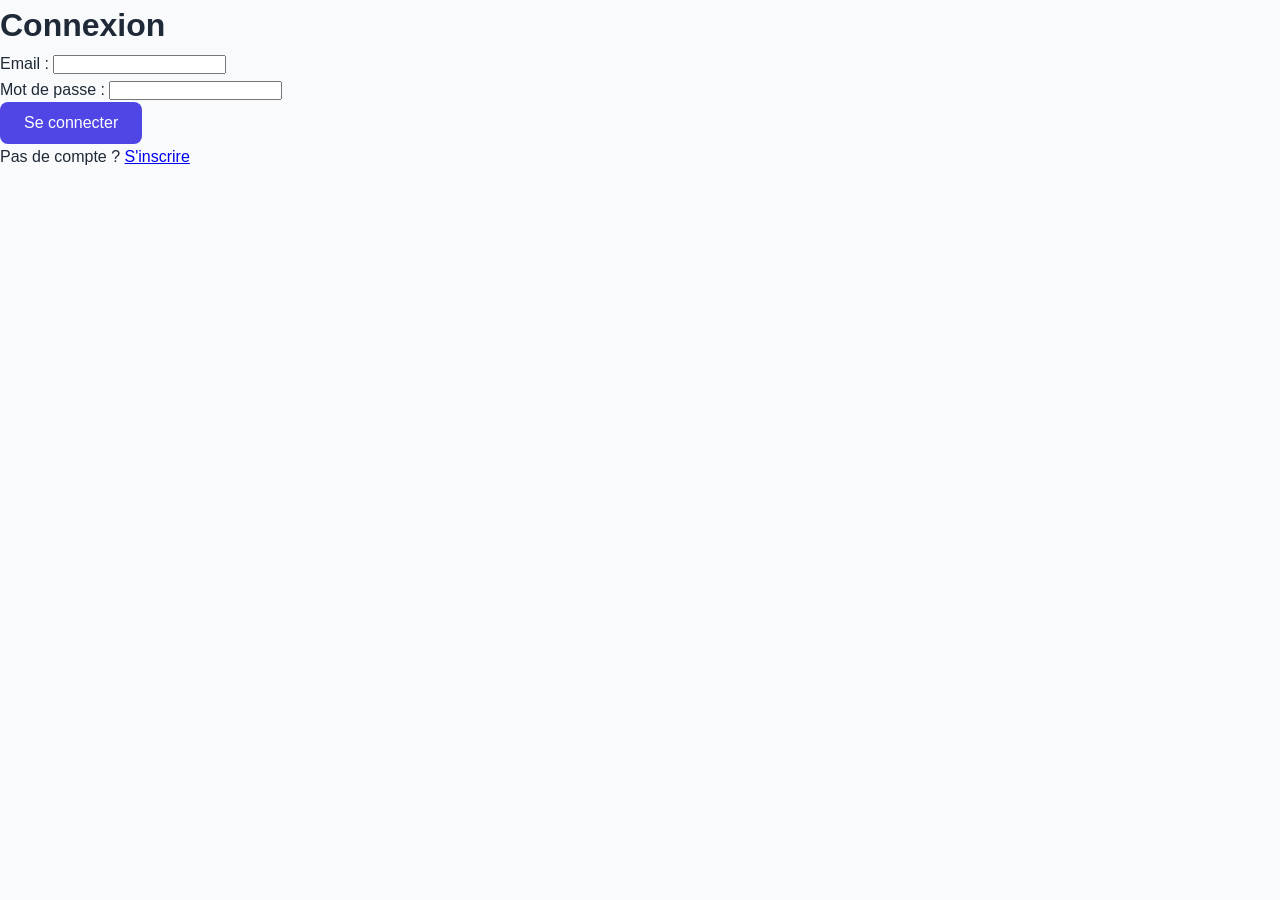
==== index.html @ 0a21cb87 "version initial du projet" ====
<!DOCTYPE html>
<html lang="fr">
<head>
    <meta charset="UTF-8">
    <meta name="viewport" content="width=device-width, initial-scale=1.0">
    <title>Login</title>
    <link rel="stylesheet" href="styles.css">
</head>
<body>
    <div>
        <h1>Connexion</h1>
        <form>
            <div>
                <label for="email">Email :</label>
                <input type="email" id="email" name="email" required>
            </div>
            <div>
                <label for="password">Mot de passe :</label>
                <input type="password" id="password" name="password" required>
            </div>
            <button type="submit">Se connecter</button>
        </form>
        <p>Pas de compte ? <a href="register.html">S'inscrire</a></p>
    </div>
</body>
</html>
---- styles.css ----
* {
    margin: 0;
    padding: 0;
    box-sizing: border-box;
}

:root {
    --primary-color: #4f46e5;
    --secondary-color: #10b981;
    --danger-color: #ef4444;
    --bg-color: #f9fafb;
    --text-color: #1f2937;
    --border-color: #e5e7eb;
}

body {
    font-family: 'Segoe UI', Tahoma, Geneva, Verdana, sans-serif;
    background-color: var(--bg-color);
    color: var(--text-color);
    line-height: 1.6;
}

header {
    background-color: white;
    box-shadow: 0 1px 3px rgba(0, 0, 0, 0.1);
    padding: 1rem 0;
    position: sticky;
    top: 0;
    z-index: 100;
}

nav {
    display: flex;
    justify-content: space-between;
    align-items: center;
    max-width: 1200px;
    margin: 0 auto;
    padding: 0 1rem;
}

button {
    background-color: var(--primary-color);
    color: white;
    border: none;
    padding: 0.75rem 1.5rem;
    border-radius: 0.5rem;
    cursor: pointer;
    font-size: 1rem;
    transition: background-color 0.3s;
}

button:hover {
    background-color: #4338ca;
}

.container {
    max-width: 1200px;
    margin: 0 auto;
    padding: 2rem 1rem;
}

.card {
    background-color: white;
    border-radius: 0.75rem;
    box-shadow: 0 1px 3px rgba(0, 0, 0, 0.1);
    padding: 1.5rem;
    margin-bottom: 1.5rem;
}

@media (max-width: 768px) {
    nav {
        flex-direction: column;
        gap: 1rem;
    }
    
    .container {
        padding: 1rem;
    }
}
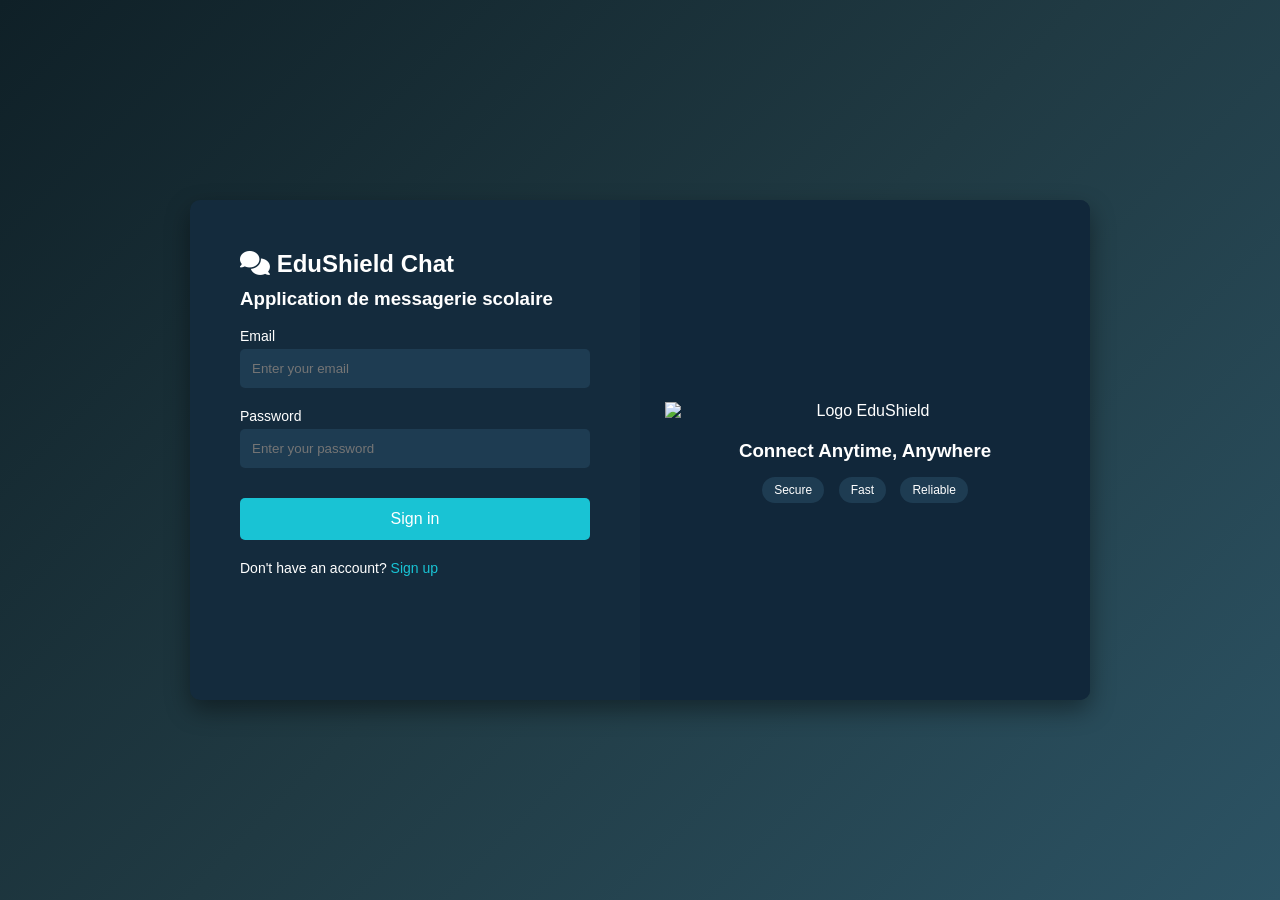
==== commit a7c70f95: "Revamp login page with new design and styles Updated the login interface with new styles and structu" ====
--- a/index.html
+++ b/index.html
@@ -1,26 +1,209 @@
 <!DOCTYPE html>
 <html lang="fr">
-<head>
-    <meta charset="UTF-8">
-    <meta name="viewport" content="width=device-width, initial-scale=1.0">
-    <title>Login</title>
-    <link rel="stylesheet" href="styles.css">
-</head>
-<body>
-    <div>
-        <h1>Connexion</h1>
-        <form>
-            <div>
-                <label for="email">Email :</label>
-                <input type="email" id="email" name="email" required>
+    <head>
+        <meta charset="UTF-8">
+        <title>Login Interface</title>
+        <link rel="stylesheet"
+href="https://cdnjs.cloudflare.com/ajax/libs/font-awesome/6.5.0/css/all.min.css">
+        <link rel="stylesheet" href="style.css">
+    </head>
+    <style>
+        *{
+    margin:0;
+    padding:0;
+    box-sizing:border-box;
+    font-family:Arial, Helvetica, sans-serif;
+    }
+
+    body{
+    height:100vh;
+    display:flex;
+    justify-content:center;
+    align-items:center;
+    background:linear-gradient(135deg,#0f2027,#203a43,#2c5364);
+    }
+
+    .container{
+    width:900px;
+    height:500px;
+    background:#142b3d;
+    border-radius:10px;
+    display:flex;
+    overflow:hidden;
+    box-shadow:0 10px 25px rgba(0,0,0,0.4);
+    }
+
+    .login-section{
+    width:50%;
+    padding:50px;
+    color:white;
+    }
+
+    .login-section h2{
+    margin-bottom:10px;
+    }
+
+    .login-section p{
+    color:#cfd8dc;
+    }
+
+    .input-box{
+    margin-bottom:20px;
+    display:flex;
+    flex-direction:column;
+    }
+
+    .input-box label{
+    margin-bottom:5px;
+    font-size:14px;
+    }
+
+    .input-box input{
+    padding:12px;
+    border:none;
+    border-radius:5px;
+    background:#1e3c52;
+    color:white;
+    }
+
+    button{
+    width:100%;
+    padding:12px;
+    border:none;
+    border-radius:5px;
+    background:#19c3d4;
+    color:white;
+    font-size:16px;
+    cursor:pointer;
+    margin-top:10px;
+    }
+
+    button:hover{
+    background:#0fa3b1;
+    }
+
+    .signup{
+    margin-top:20px;
+    font-size:14px;
+    }
+
+    .signup a{
+    color:#19c3d4;
+    text-decoration:none;
+    }
+
+    .image-section{
+    width:50%;
+    background:#11273a;
+    display:flex;
+    flex-direction:column;
+    justify-content:center;
+    align-items:center;
+    color:white;
+    text-align:center;
+    padding:20px;
+    }
+
+    .image-section img{
+    width:400px;
+    margin-bottom:20px;
+    }
+
+    .tags span{
+    background:#1e3c52;
+    padding:6px 12px;
+    margin:5px;
+    border-radius:20px;
+    font-size:12px;
+    }
+
+    .logo{
+        animation: fadeLogo 3s infinite;
+    }
+    .description{
+        opacity: 0;
+        height: 0;
+    }
+
+    .description:hover {
+        cursor: pointer;
+        animation: fadeDescription 1s forwards;
+    }
+    @keyframes fadeDescription{
+        from { opacity: 0; }
+        to { opacity: 1; 
+        height: max-content;}
+    }
+
+    @keyframes fadeLogo{
+
+        0%{
+        opacity:1;
+        }
+
+        50%{
+        opacity:0.2;
+        }
+
+        100%{
+        opacity:1;
+        }
+
+    }
+    </style>
+    <body>
+
+    <div class="container">
+
+        <!-- Partie gauche -->
+        <div class="login-section">
+
+            <h2>
+                <i class="fa-solid fa-comments"></i> EduShield Chat
+            </h2>
+            <h3>Application de messagerie scolaire</h3>
+            <p class="description">EduShield Chat est une messagerie scolaire sécurisée qui protège les données, encadre les échanges entre élèves et enseignants, et garantit une communication officielle, fiable et adaptée au contexte éducatif camerounais.</p><br>
+
+            <form method="post" action="dashboard.html">
+
+                <div class="input-box">
+                    <label>Email</label>
+                    <input type="email" placeholder="Enter your email" required>
+                </div>
+
+                <div class="input-box">
+                    <label>Password</label>
+                    <input type="password" placeholder="Enter your password" minlength="8">
+                </div>
+
+                <button type="submit">Sign in</button>
+
+                <div class="signup">
+                    Don't have an account? <a href="#">Sign up</a>
+                </div>
+
+            </form>
+        </div>
+
+        <!-- Partie droite -->
+        <div class="image-section">
+
+            <img src="assets/img/Logo EduShield Chat.png" class="logo" alt="Logo EduShield">
+
+            <h3>Connect Anytime, Anywhere</h3> <br>
+
+            <div class="tags">
+                <span>Secure</span>
+                <span>Fast</span>
+                <span>Reliable</span>
             </div>
-            <div>
-                <label for="password">Mot de passe :</label>
-                <input type="password" id="password" name="password" required>
-            </div>
-            <button type="submit">Se connecter</button>
-        </form>
-        <p>Pas de compte ? <a href="register.html">S'inscrire</a></p>
+
+        </div>
+
     </div>
-</body>
-</html>+
+    <script>
+        const description = document.querySelector('.description');
+    </script>
+    </body>
+</html>
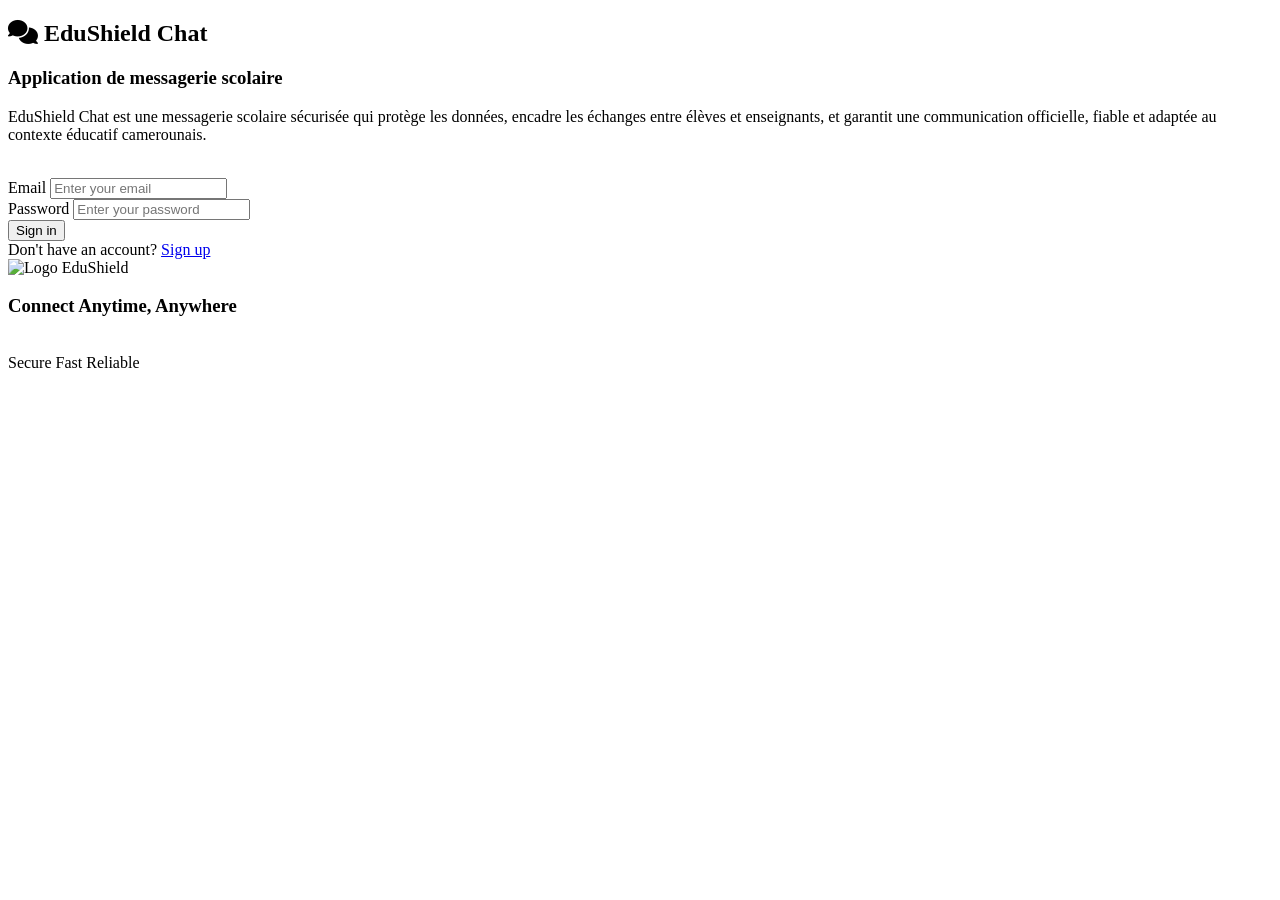
==== commit c9db400d: "Remove inline CSS styles from index.html Removed inline CSS styles from index.html." ====
--- a/index.html
+++ b/index.html
@@ -7,150 +7,6 @@
 href="https://cdnjs.cloudflare.com/ajax/libs/font-awesome/6.5.0/css/all.min.css">
         <link rel="stylesheet" href="style.css">
     </head>
-    <style>
-        *{
-    margin:0;
-    padding:0;
-    box-sizing:border-box;
-    font-family:Arial, Helvetica, sans-serif;
-    }
-
-    body{
-    height:100vh;
-    display:flex;
-    justify-content:center;
-    align-items:center;
-    background:linear-gradient(135deg,#0f2027,#203a43,#2c5364);
-    }
-
-    .container{
-    width:900px;
-    height:500px;
-    background:#142b3d;
-    border-radius:10px;
-    display:flex;
-    overflow:hidden;
-    box-shadow:0 10px 25px rgba(0,0,0,0.4);
-    }
-
-    .login-section{
-    width:50%;
-    padding:50px;
-    color:white;
-    }
-
-    .login-section h2{
-    margin-bottom:10px;
-    }
-
-    .login-section p{
-    color:#cfd8dc;
-    }
-
-    .input-box{
-    margin-bottom:20px;
-    display:flex;
-    flex-direction:column;
-    }
-
-    .input-box label{
-    margin-bottom:5px;
-    font-size:14px;
-    }
-
-    .input-box input{
-    padding:12px;
-    border:none;
-    border-radius:5px;
-    background:#1e3c52;
-    color:white;
-    }
-
-    button{
-    width:100%;
-    padding:12px;
-    border:none;
-    border-radius:5px;
-    background:#19c3d4;
-    color:white;
-    font-size:16px;
-    cursor:pointer;
-    margin-top:10px;
-    }
-
-    button:hover{
-    background:#0fa3b1;
-    }
-
-    .signup{
-    margin-top:20px;
-    font-size:14px;
-    }
-
-    .signup a{
-    color:#19c3d4;
-    text-decoration:none;
-    }
-
-    .image-section{
-    width:50%;
-    background:#11273a;
-    display:flex;
-    flex-direction:column;
-    justify-content:center;
-    align-items:center;
-    color:white;
-    text-align:center;
-    padding:20px;
-    }
-
-    .image-section img{
-    width:400px;
-    margin-bottom:20px;
-    }
-
-    .tags span{
-    background:#1e3c52;
-    padding:6px 12px;
-    margin:5px;
-    border-radius:20px;
-    font-size:12px;
-    }
-
-    .logo{
-        animation: fadeLogo 3s infinite;
-    }
-    .description{
-        opacity: 0;
-        height: 0;
-    }
-
-    .description:hover {
-        cursor: pointer;
-        animation: fadeDescription 1s forwards;
-    }
-    @keyframes fadeDescription{
-        from { opacity: 0; }
-        to { opacity: 1; 
-        height: max-content;}
-    }
-
-    @keyframes fadeLogo{
-
-        0%{
-        opacity:1;
-        }
-
-        50%{
-        opacity:0.2;
-        }
-
-        100%{
-        opacity:1;
-        }
-
-    }
-    </style>
     <body>
 
     <div class="container">
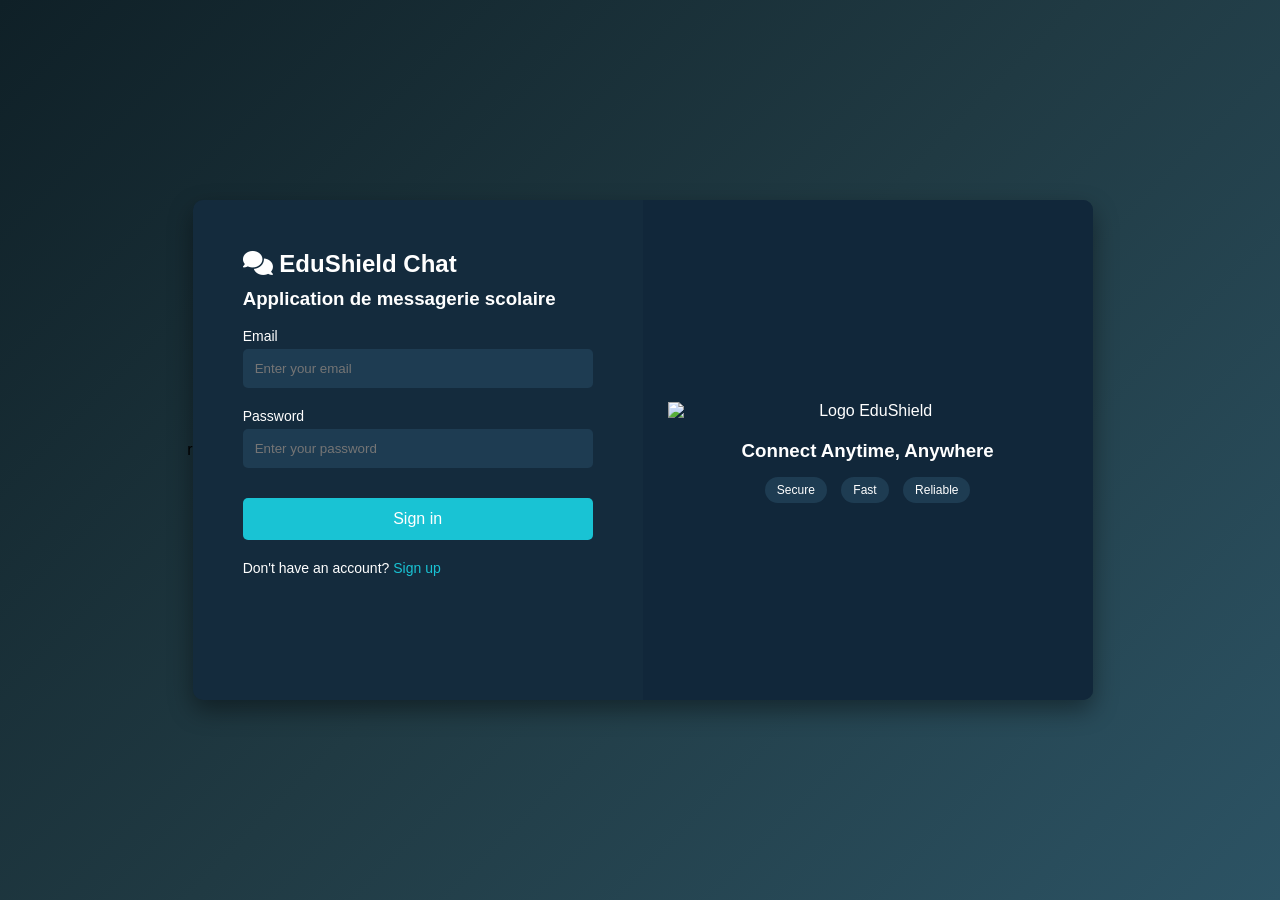
==== commit f9e44227: "Interface Homepage" ====
--- a/index.html
+++ b/index.html
@@ -4,8 +4,10 @@
         <meta charset="UTF-8">
         <title>Login Interface</title>
         <link rel="stylesheet"
-href="https://cdnjs.cloudflare.com/ajax/libs/font-awesome/6.5.0/css/all.min.css">
-        <link rel="stylesheet" href="style.css">
+        href="https://cdnjs.cloudflare.com/ajax/libs/font-awesome/6.5.0/css/all.min.css">
+        <link rel="icon" href="assets/img/Logo EduShield Chat.png">        
+        r<link rel="stylesheet" href="styles.css">
+
     </head>
     <body>
 
@@ -20,11 +22,11 @@
             <h3>Application de messagerie scolaire</h3>
             <p class="description">EduShield Chat est une messagerie scolaire sécurisée qui protège les données, encadre les échanges entre élèves et enseignants, et garantit une communication officielle, fiable et adaptée au contexte éducatif camerounais.</p><br>
 
-            <form method="post" action="dashboard.html">
+            <form method="post" action="./dashboard/index.html">
 
                 <div class="input-box">
                     <label>Email</label>
-                    <input type="email" placeholder="Enter your email" required>
+                    <input type="email" placeholder="Enter your email">
                 </div>
 
                 <div class="input-box">
--- a/styles.css
+++ b/styles.css
@@ -0,0 +1,145 @@
+*{
+    margin:0;
+    padding:0;
+    box-sizing:border-box;
+    font-family:Arial, Helvetica, sans-serif;
+    }
+
+    body{
+    height:100vh;
+    display:flex;
+    justify-content:center;
+    align-items:center;
+    background:linear-gradient(135deg,#0f2027,#203a43,#2c5364);
+    }
+
+    .container{
+    width:900px;
+    height:500px;
+    background:#142b3d;
+    border-radius:10px;
+    display:flex;
+    overflow:hidden;
+    box-shadow:0 10px 25px rgba(0,0,0,0.4);
+    }
+
+    .login-section{
+    width:50%;
+    padding:50px;
+    color:white;
+    }
+
+    .login-section h2{
+    margin-bottom:10px;
+    }
+
+    .login-section p{
+    color:#cfd8dc;
+    }
+
+    .input-box{
+    margin-bottom:20px;
+    display:flex;
+    flex-direction:column;
+    }
+
+    .input-box label{
+    margin-bottom:5px;
+    font-size:14px;
+    }
+
+    .input-box input{
+    padding:12px;
+    border:none;
+    border-radius:5px;
+    background:#1e3c52;
+    color:white;
+    }
+    .input-box input:focus{
+    outline:none;
+    box-shadow:0 0 5px #19c3d4;
+    }
+    button{
+    width:100%;
+    padding:12px;
+    border:none;
+    border-radius:5px;
+    background:#19c3d4;
+    color:white;
+    font-size:16px;
+    cursor:pointer;
+    margin-top:10px;
+    }
+
+    button:hover{
+    background:#0fa3b1;
+    }
+
+    .signup{
+    margin-top:20px;
+    font-size:14px;
+    }
+
+    .signup a{
+    color:#19c3d4;
+    text-decoration:none;
+    }
+
+    .image-section{
+    width:50%;
+    background:#11273a;
+    display:flex;
+    flex-direction:column;
+    justify-content:center;
+    align-items:center;
+    color:white;
+    text-align:center;
+    padding:20px;
+    }
+
+    .image-section img{
+    width:400px;
+    margin-bottom:20px;
+    }
+
+    .tags span{
+    background:#1e3c52;
+    padding:6px 12px;
+    margin:5px;
+    border-radius:20px;
+    font-size:12px;
+    }
+
+    .logo{
+        animation: fadeLogo 3s infinite;
+    }
+    .description{
+        opacity: 0;
+        height: 0;
+    }
+
+    .description:hover {
+        cursor: pointer;
+        animation: fadeDescription 1s forwards;
+    }
+    @keyframes fadeDescription{
+        from { opacity: 0; }
+        to { opacity: 1; 
+        height: max-content;}
+    }
+
+    @keyframes fadeLogo{
+
+        0%{
+        opacity:1;
+        }
+
+        50%{
+        opacity:0.2;
+        }
+
+        100%{
+        opacity:1;
+        }
+
+    }
